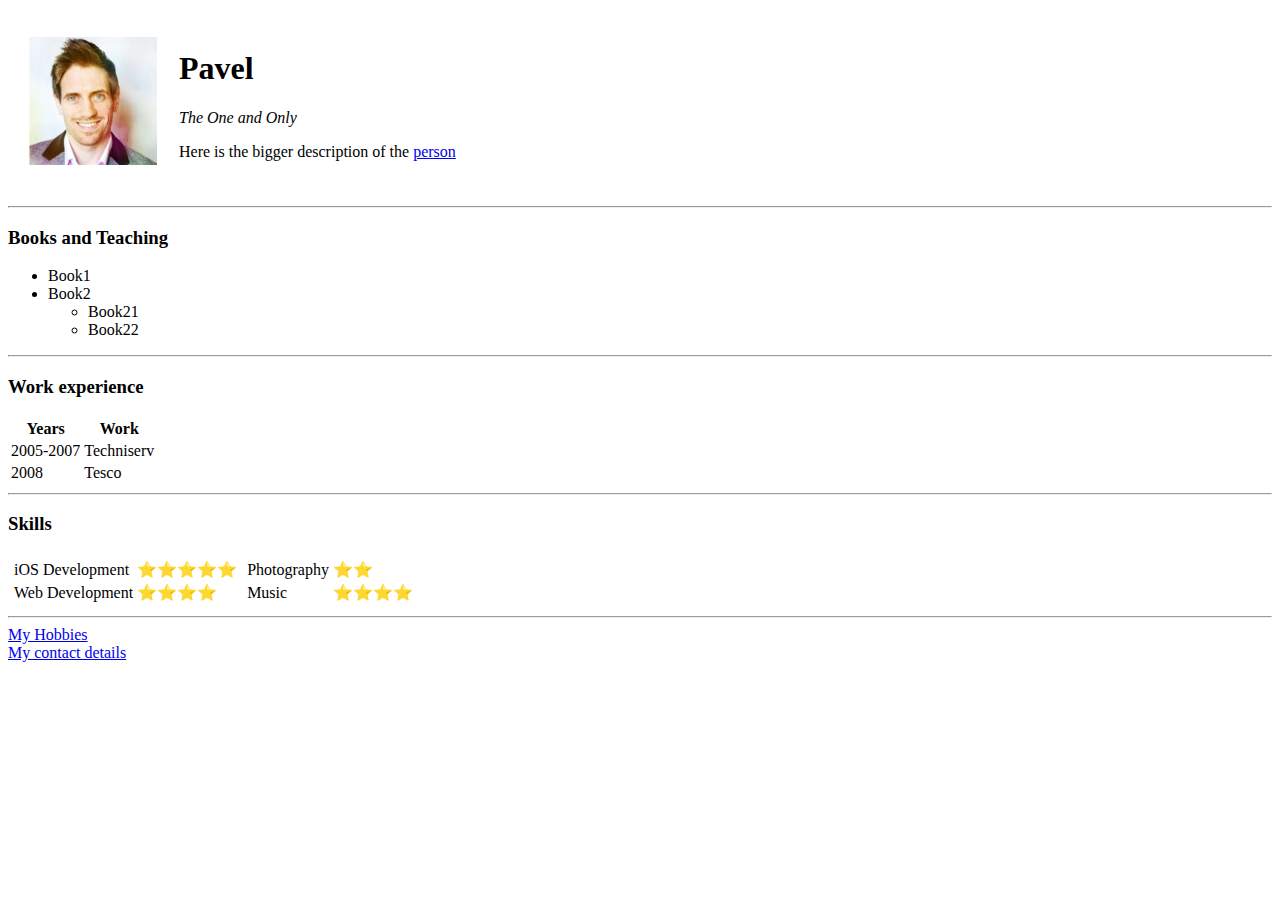
==== index.html @ d563deaf "Add initial CV website files" ====
<!DOCTYPE html>
<html lang="en" dir="ltr">

<head>
  <meta charset="utf-8">
  <title>💙 Pavel's Personal Site</title>
</head>

<body>
  <table cellspacing="20">
    <tr>
      <td><img src="images/2.jpg" alt=""></td>
      <td>
        <h1>Pavel</h1>
        <p><em>The One and Only</em></p>
        <p>Here is the bigger description of the <a href="https://www.appbrewery.co">person</a></p>
      </td>
    </tr>
  </table>
  <hr>
  <h3>Books and Teaching</h3>
  <ul>
    <li>Book1</li>
    <li>Book2
      <ul>
        <li>Book21</li>
        <li>Book22</li>
      </ul>
    </li>
  </ul>

  <hr>
  <h3>Work experience</h3>
  <table>
    <thead>
      <th>Years</th>
      <th>Work</th>
    </thead>
    <tbody>
      <tr>
        <td>2005-2007</td>
        <td>Techniserv</td>
      </tr>
      <tr>
        <td>2008</td>
        <td>Tesco</td>
      </tr>
    </tbody>
  </table>
  <hr>
  <h3>Skills</h3>
  <table>
    <tr>
      <td>
        <table>
          <tr>
            <td>iOS Development</td>
            <td>⭐️⭐️⭐️⭐️⭐️</td>
          </tr>
          <tr>
            <td>Web Development</td>
            <td>⭐️⭐️⭐️⭐️</td>
          </tr>
        </table>
      </td>
      <td>
        <table>
          <tr>
            <td>Photography</td>
            <td>⭐️⭐️</td>
          </tr>
          <tr>
            <td>Music</td>
            <td>⭐️⭐️⭐️⭐️</td>
          </tr>
        </table>
      </td>
    </tr>
  </table>
  <hr>
  <a href="hobbies.html">My Hobbies</a>
  <br>
  <a href="contacts.html">My contact details</a>
</body>

</html>
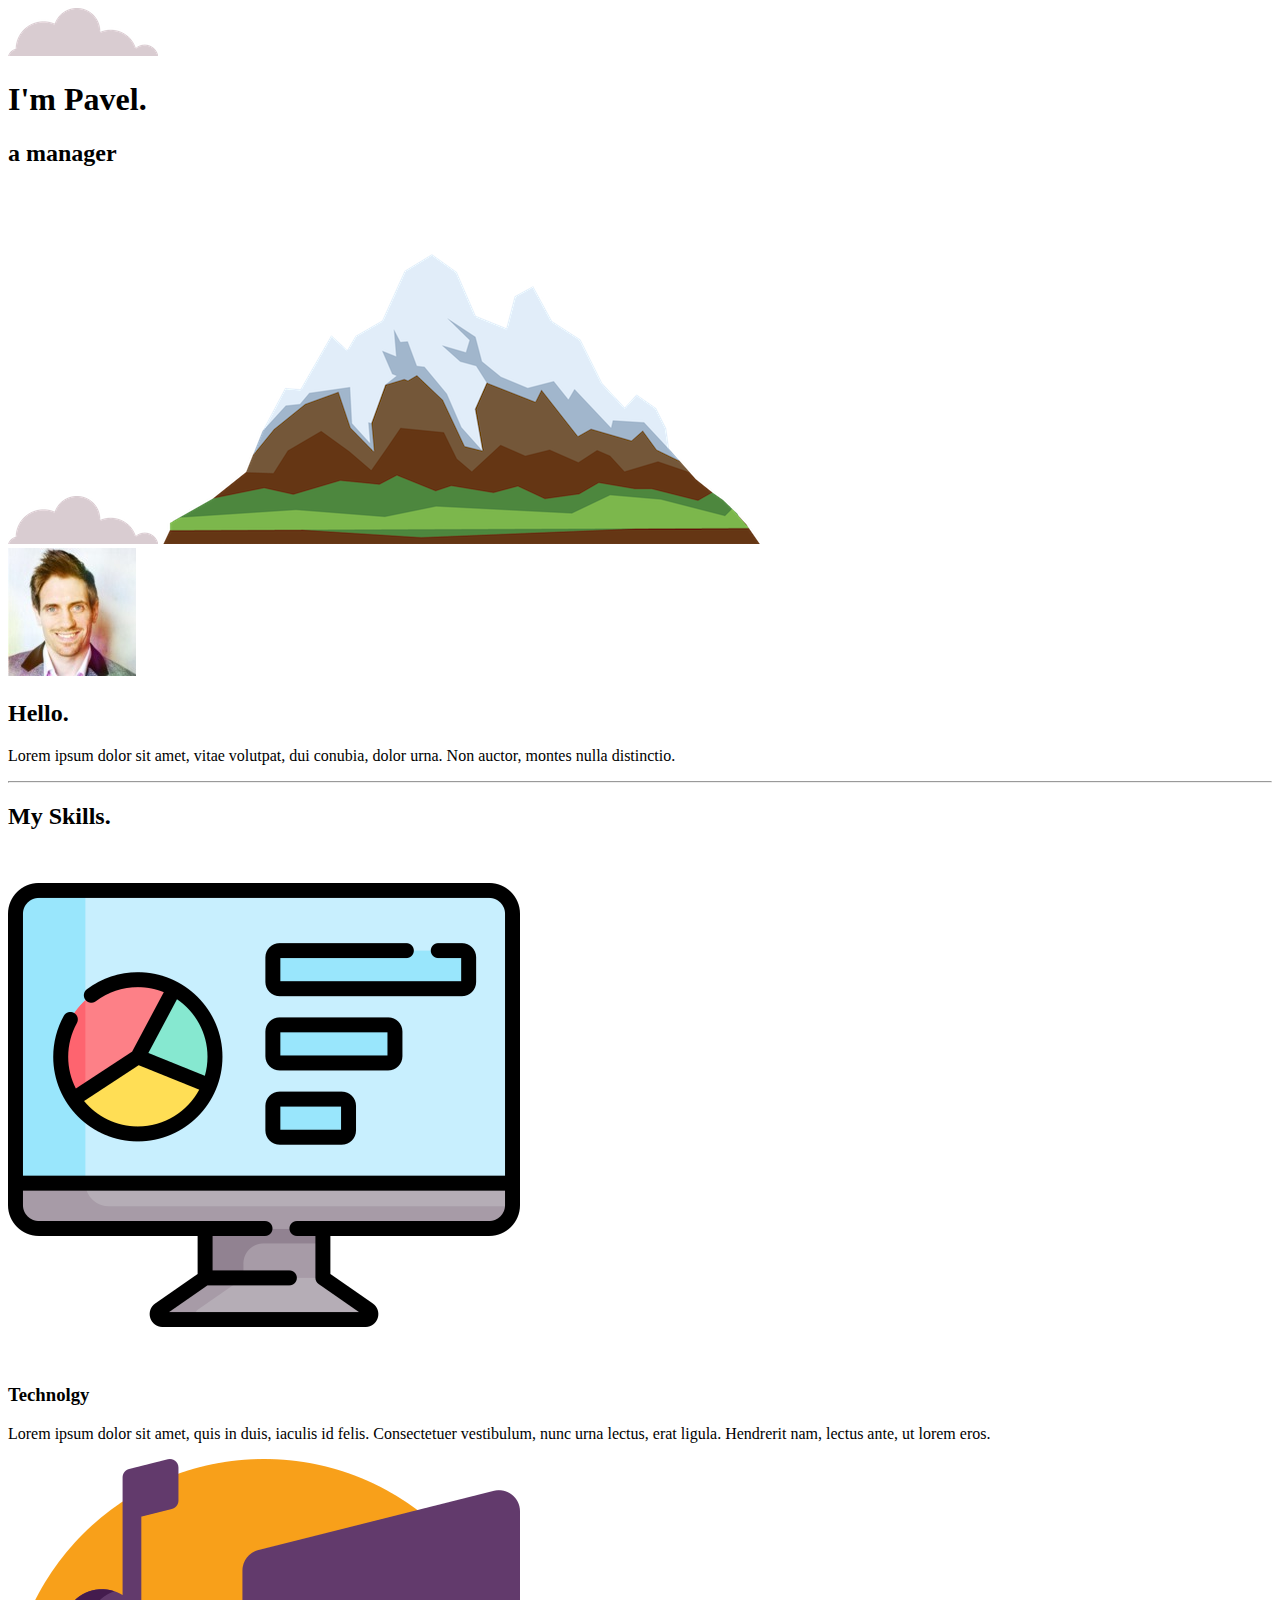
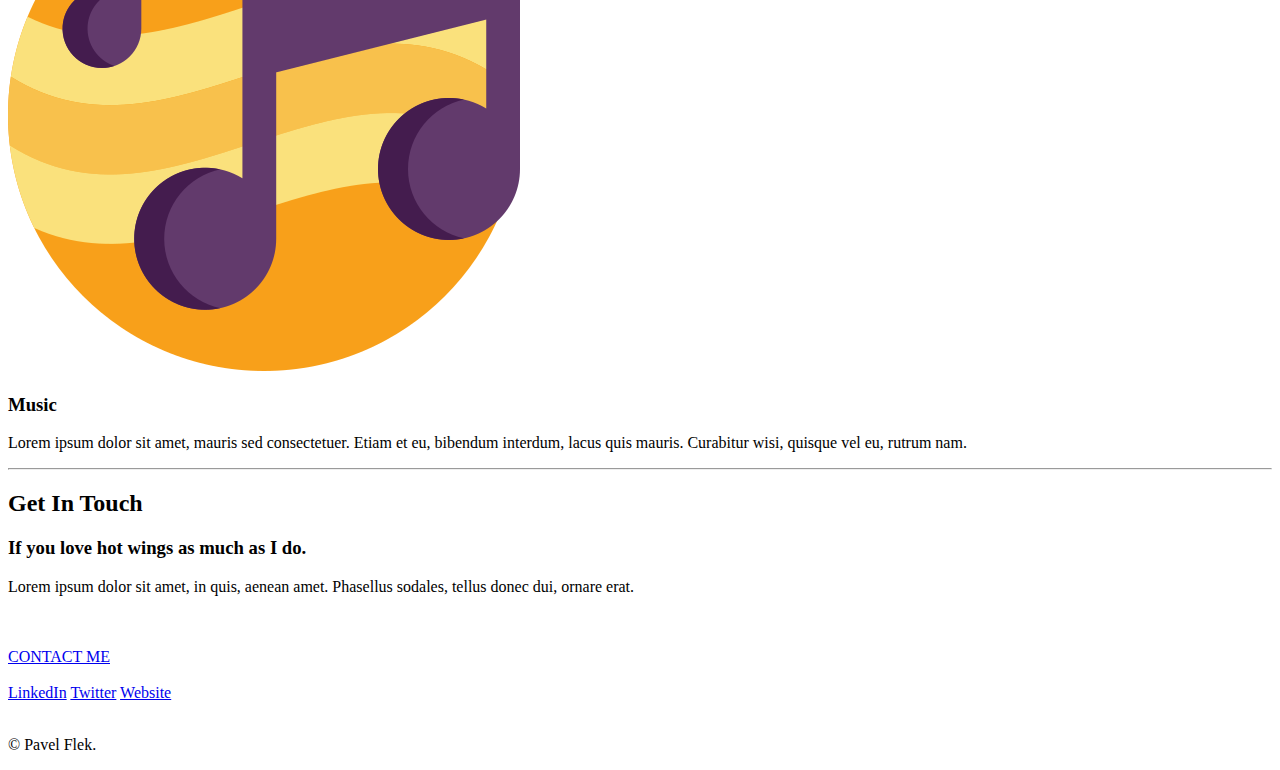
==== commit be16f0eb: "Second version of the personal web page" ====
--- a/index.html
+++ b/index.html
@@ -3,84 +3,66 @@
 
 <head>
   <meta charset="utf-8">
-  <title>💙 Pavel's Personal Site</title>
+  <title>Pavel's site</title>
+  <link rel="stylesheet" href="css/styles.css">
+  <link rel="icon" href="favicon.ico">
+  <link rel="preconnect" href="https://fonts.googleapis.com">
+  <link rel="preconnect" href="https://fonts.gstatic.com" crossorigin>
+  <link href="https://fonts.googleapis.com/css2?family=Merriweather&family=Montserrat&family=Sacramento&display=swap" rel="stylesheet">
 </head>
 
 <body>
-  <table cellspacing="20">
-    <tr>
-      <td><img src="images/2.jpg" alt=""></td>
-      <td>
-        <h1>Pavel</h1>
-        <p><em>The One and Only</em></p>
-        <p>Here is the bigger description of the <a href="https://www.appbrewery.co">person</a></p>
-      </td>
-    </tr>
-  </table>
-  <hr>
-  <h3>Books and Teaching</h3>
-  <ul>
-    <li>Book1</li>
-    <li>Book2
-      <ul>
-        <li>Book21</li>
-        <li>Book22</li>
-      </ul>
-    </li>
-  </ul>
+  <div class="top-container">
+    <img class="top-cloud" src="images/cloud.png" alt="could-img">
+    <h1>I'm Pavel.</h1>
+    <h2>a <span class="pro">man</span>ager</h2>
+    <img class="bottom-cloud" src="images/cloud.png" alt="could-img">
+    <img src="images/mountain.png" alt="mountain-img">
+  </div>
 
-  <hr>
-  <h3>Work experience</h3>
-  <table>
-    <thead>
-      <th>Years</th>
-      <th>Work</th>
-    </thead>
-    <tbody>
-      <tr>
-        <td>2005-2007</td>
-        <td>Techniserv</td>
-      </tr>
-      <tr>
-        <td>2008</td>
-        <td>Tesco</td>
-      </tr>
-    </tbody>
-  </table>
-  <hr>
-  <h3>Skills</h3>
-  <table>
-    <tr>
-      <td>
-        <table>
-          <tr>
-            <td>iOS Development</td>
-            <td>⭐️⭐️⭐️⭐️⭐️</td>
-          </tr>
-          <tr>
-            <td>Web Development</td>
-            <td>⭐️⭐️⭐️⭐️</td>
-          </tr>
-        </table>
-      </td>
-      <td>
-        <table>
-          <tr>
-            <td>Photography</td>
-            <td>⭐️⭐️</td>
-          </tr>
-          <tr>
-            <td>Music</td>
-            <td>⭐️⭐️⭐️⭐️</td>
-          </tr>
-        </table>
-      </td>
-    </tr>
-  </table>
-  <hr>
-  <a href="hobbies.html">My Hobbies</a>
-  <br>
-  <a href="contacts.html">My contact details</a>
+  <div class="middle-container">
+    <div class="profile">
+      <img src="images/2.jpg" alt="profile-img">
+      <h2>Hello.</h2>
+      <p>Lorem ipsum dolor sit amet, vitae volutpat, dui conubia, dolor urna. Non auctor, montes nulla distinctio.</p>
+    </div>
+    <hr>
+    <div class="skills">
+      <h2>My Skills.</h2>
+      <div class="skill-row">
+        <img class="technology-img" src="images/analytics.png" alt="technology-img">
+        <h3>Technolgy</h3>
+        <p>Lorem ipsum dolor sit amet, quis in duis, iaculis id felis. Consectetuer vestibulum, nunc urna lectus, erat ligula. Hendrerit nam, lectus ante, ut lorem eros.</p>
+      </div>
+      <div class="skill-row">
+        <img class="music-img" src="images/music-notes.png" alt="music-img">
+        <h3>Music</h3>
+        <p>Lorem ipsum dolor sit amet, mauris sed consectetuer. Etiam et eu, bibendum interdum, lacus quis mauris. Curabitur wisi, quisque vel eu, rutrum nam.</p>
+      </div>
+    </div>
+    <hr>
+    <div class="contact-me">
+      <h2>Get In Touch</h2>
+      <h3>If you love hot wings as much as I do.</h3>
+      <p>Lorem ipsum dolor sit amet, in quis, aenean amet. Phasellus sodales, tellus donec dui, ornare erat.</p>
+      <br>
+      <br>
+      <a class="btn" href="mailto:name@email.com">CONTACT ME</a>
+      <br>
+      <br>
+    </div>
+  </div>
+
+
+  <div class="bottom-container">
+    <a class="footer-link" href="https://www.linkedin.com/">LinkedIn</a>
+    <a class="footer-link" href="https://twitter.com/">Twitter</a>
+    <a class="footer-link" href="https://www.appbrewery.co/">Website</a>
+    <br>
+    <br>
+    <p class="cprght">© Pavel Flek.</p>
+  </div>
+
 </body>
 
 </html>
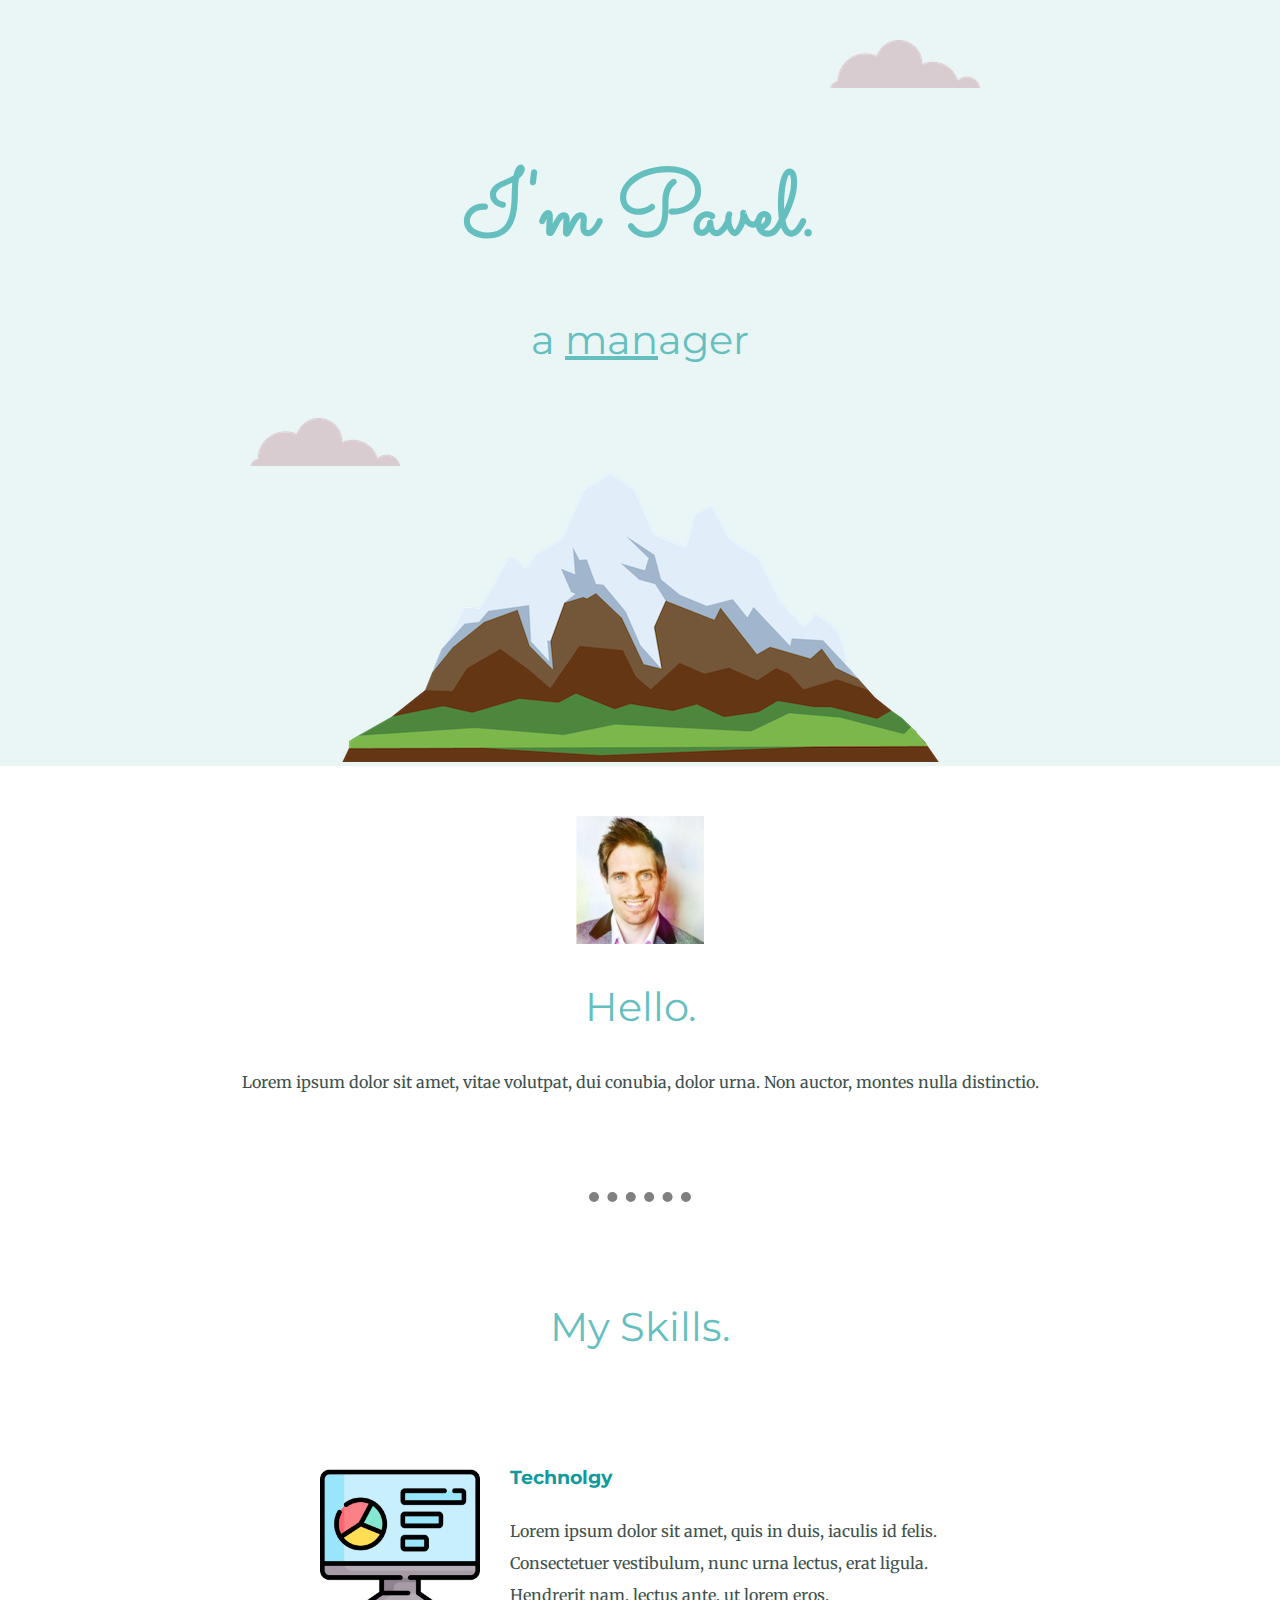
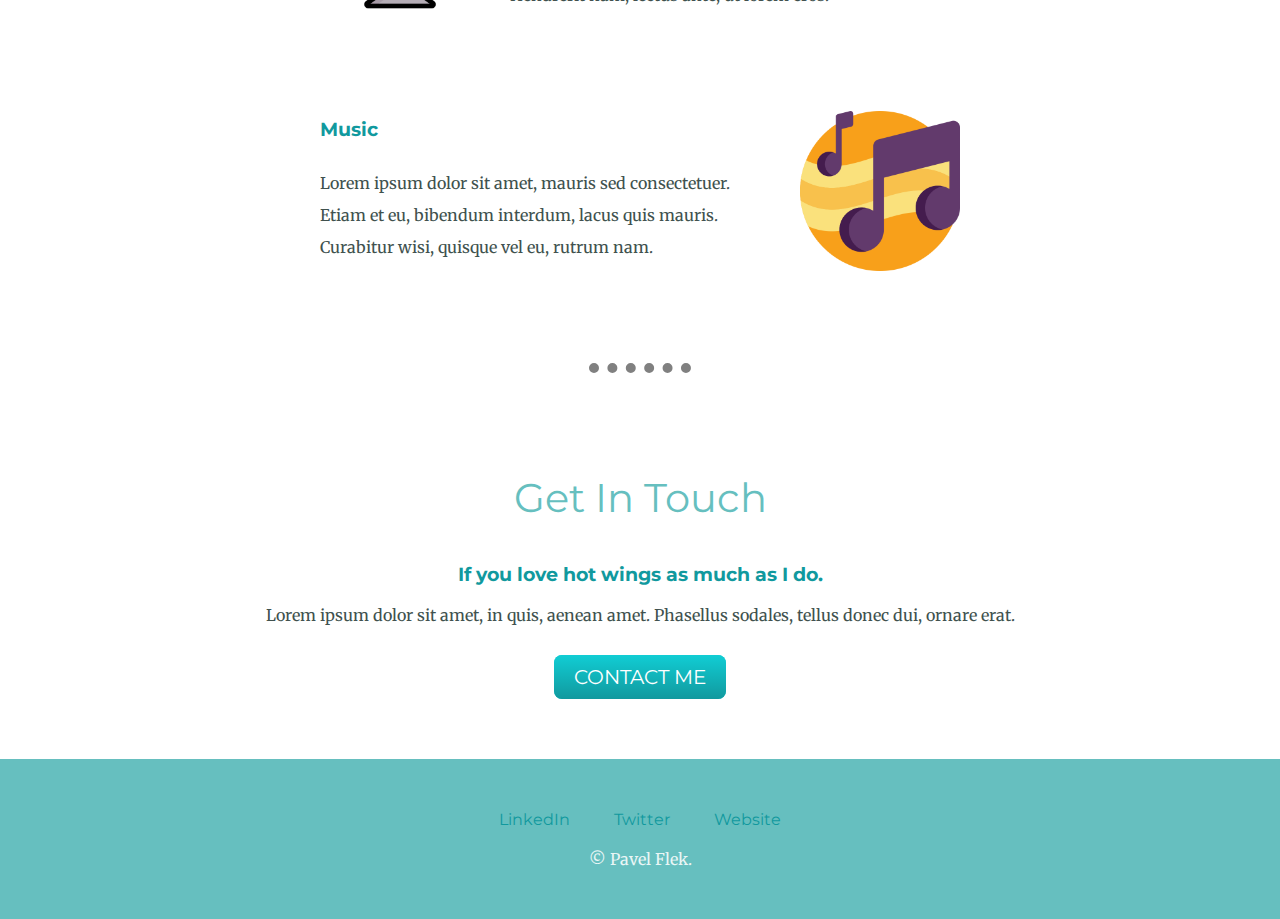
==== commit 0ee4cdcb: "change directory css to CSS" ====
--- a/index.html
+++ b/index.html
@@ -4,7 +4,7 @@
 <head>
   <meta charset="utf-8">
   <title>Pavel's site</title>
-  <link rel="stylesheet" href="css/styles.css">
+  <link rel="stylesheet" href="CSS/styles.css">
   <link rel="icon" href="favicon.ico">
   <link rel="preconnect" href="https://fonts.googleapis.com">
   <link rel="preconnect" href="https://fonts.gstatic.com" crossorigin>
--- a/CSS/styles.css
+++ b/CSS/styles.css
@@ -0,0 +1,142 @@
+a {
+  color: #11999E;
+}
+
+body {
+  margin: 0;
+  text-align: center;
+  font-family: 'Merriweather', serif;
+  color: #40514E;
+}
+
+h1 {
+  font-size: 5.625rem;
+  color: #66BFBF;
+  /*line-height: 2;*/
+  margin: 50px auto 0 auto;
+  font-family: 'Sacramento', cursive;
+}
+
+h2 {
+  font-family: 'Montserrat', sans-serif;
+  font-size: 2.5rem;
+  color: #66BFBF;
+  font-weight: normal;
+  padding-bottom: 8px;
+}
+
+h3 {
+  font-family: 'Montserrat', sans-serif;
+  color: #11999E;
+}
+
+p {
+  margin-top: 0;
+  margin-bottom: 0;
+}
+
+hr {
+  /*  color: #EAF6F6;
+  width: 50%;*/
+  border-style: dotted none none;
+  border-color: grey;
+  border-width: 10px;
+  height: 0;
+  width: 8%;
+  margin-top: 100px;
+  margin-bottom: 100px;
+}
+
+.top-container {
+  background-color: #EAF6F6;
+  position: relative;
+  padding-top: 100px;
+}
+
+.middle-container {
+  padding-top: 50px;
+  padding-bottom: 50px;
+}
+
+.bottom-container {
+  background-color: #66BFBF;
+  padding-top: 50px;
+  padding-bottom: 50px;
+}
+
+.skill-row {
+  width: 50%;
+  margin: 100px auto 100px auto;
+  text-align: left;
+  line-height: 2;
+}
+
+.technology-img {
+  width: 25%;
+  float: left;
+  margin-right: 30px;
+}
+
+.music-img {
+  width: 25%;
+  float: right;
+  margin-left: 30px;
+}
+
+.pro {
+  text-decoration: underline;
+}
+
+.bottom-cloud {
+  position: absolute;
+  left: 250px;
+  bottom: 300px;
+}
+
+.top-cloud {
+  position: absolute;
+  right: 300px;
+  top: 40px;
+}
+
+.btn {
+  background: #11cdd4;
+  background-image: -webkit-linear-gradient(top, #11cdd4, #11999e);
+  background-image: -moz-linear-gradient(top, #11cdd4, #11999e);
+  background-image: -ms-linear-gradient(top, #11cdd4, #11999e);
+  background-image: -o-linear-gradient(top, #11cdd4, #11999e);
+  background-image: linear-gradient(to bottom, #11cdd4, #11999e);
+  -webkit-border-radius: 8;
+  -moz-border-radius: 8;
+  border-radius: 8px;
+  font-family: Montserrat;
+  color: #ffffff;
+  font-size: 20px;
+  padding: 10px 20px 10px 20px;
+  text-decoration: none;
+}
+
+.btn:hover {
+  background: #30e3cb;
+  background-image: -webkit-linear-gradient(top, #30e3cb, #2bc4ad);
+  background-image: -moz-linear-gradient(top, #30e3cb, #2bc4ad);
+  background-image: -ms-linear-gradient(top, #30e3cb, #2bc4ad);
+  background-image: -o-linear-gradient(top, #30e3cb, #2bc4ad);
+  background-image: linear-gradient(to bottom, #30e3cb, #2bc4ad);
+  text-decoration: none;
+}
+
+.footer-link {
+  color: #11999E;
+  font-family: 'Montserrat', sans-serif;
+  text-decoration: none;
+  margin: 10px 20px;
+}
+
+.footer-link:hover {
+  color: #EAF6F6;
+}
+
+.cprght {
+  color: #EAF6F6;
+}
